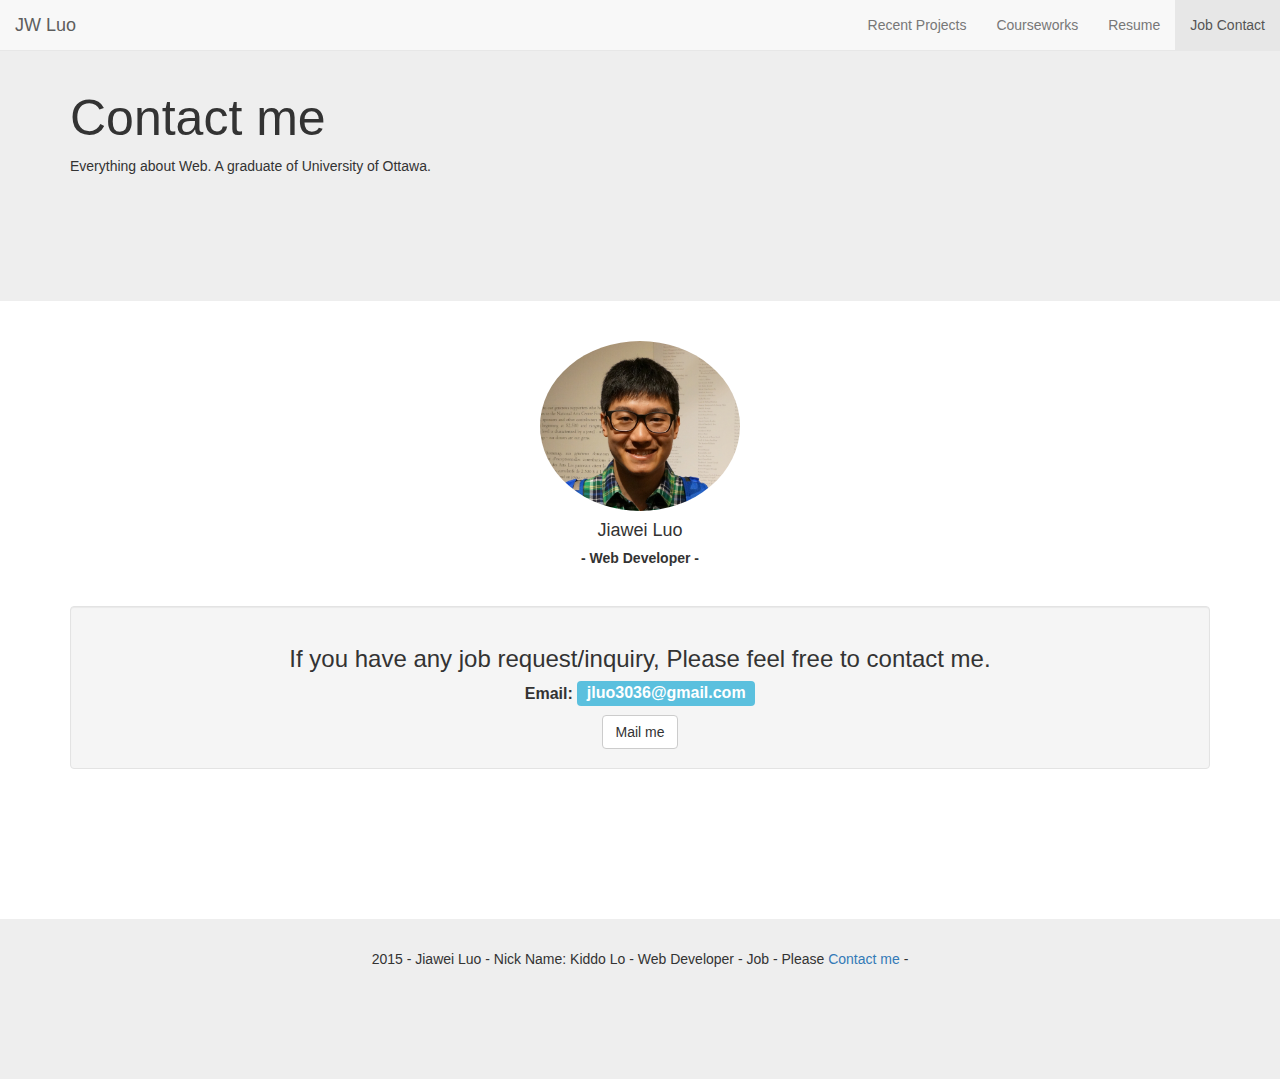
==== contact.html @ bc32a152 "add new pages" ====
<!DOCTYPE html>
<html>
<head>
<meta charset="utf-8">
<meta http-equiv="X-UA-Compatible" content="IE=edge">
<meta name="viewport" content="width=device-width, initial-scale=1">
<title>Jiawei Luo Personal Zone - Web Developer</title>
<!-- Bootstrap -->
<link rel="stylesheet" type="text/css" href="css/bootstrap.min.css" />
<!--[if lt IE 9]><script src="../assets/js/ie8-responsive-file-warning.js"></script><![endif]-->
<!-- HTML5 shim and Respond.js for IE8 support of HTML5 elements and media queries -->
<!--[if lt IE 9]>
  <script src="https://oss.maxcdn.com/html5shiv/3.7.2/html5shiv.min.js"></script>
  <script src="https://oss.maxcdn.com/respond/1.4.2/respond.min.js"></script>
<![endif]-->
<!-- Custom style -->
<link rel="stylesheet" type="text/css" href="css/custom.css" />
</head>
<body>

  <nav class="navbar navbar-default navbar-static-top"><!-- nav -->

    <div class="container-fluid"><!-- nav container -->

      <div class="navbar-header">
        <button type="button" class="navbar-toggle collapsed" data-toggle="collapse" data-target="#bs-example-navbar-collapse-8">
          <span class="sr-only">Toggle navigation</span>
          <span class="icon-bar"></span>
          <span class="icon-bar"></span>
          <span class="icon-bar"></span>
        </button>
        <a class="navbar-brand" href="index.html">JW Luo</a>
      </div>

      <div class="collapse navbar-collapse" id="bs-example-navbar-collapse-8">
        <ul class="nav navbar-nav navbar-right">
          <li><a href="index.html">Recent Projects</a></li>
          <li><a href="courseworks.html">Courseworks</a></li>
          <li><a href="resume.html">Resume</a></li>
          <li class="active"><a href="#">Job Contact</a></li>
        </ul>
      </div>

    </div><!-- container ends -->

  </nav><!-- nav ends -->

  <div class="banner"><!-- banner -->
    <div class="container">
      <h1>Contact me</h1>
      <p>Everything about Web. A graduate of University of Ottawa.</p>
    </div>
  </div>

  <div class="container"><!-- main content -->

    <div class="basic-info">
      <img class="avatar" src="img/avatar.jpg">
      <h4>Jiawei Luo</h4>
      <h5><strong> - Web Developer - </strong></h5>
    </div>

    <div class="well info">
      <h3>If you have any job request/inquiry, Please feel free to contact me.</h3>
      <p class="email"><strong>Email:</strong> <span class="label label-info">jluo3036@gmail.com</span></p>
      <a class="btn btn-default" href="mailto:jluo3036@gmail.com">Mail me</a>
    </div>

  </div><!-- main content ends -->

  <div class="footer">
    <p>2015 - Jiawei Luo - Nick Name: Kiddo Lo - Web Developer - Job - Please <a href="#">Contact me</a> -</p>
  </div>

</body>
</html>
---- css/custom.css ----
@charset "utf-8";
/* ---------------------------- Custom CSS ------------------------------------- */

body {
	min-height: 600px;
}

.banner {
	margin-bottom: 40px;
	padding-top: 20px;
	min-height: 250px;
	background-color: #eee;
}

.banner h1 {
	font-size: 50px;
}

.item {
	margin-bottom: 30px;
	padding: 0px 10px 0px 10px;
	min-height: 350px;
	border: 1px solid #eee;
	border-radius: 15px;
}

.item h2 {
	padding-top: 5px;
	padding-bottom: 30px;
}

.item ul {
	padding-top: 40px;
}

.item ul li {
	list-style: none;
	display: block;
	padding: 5px 0px 5px 0px;
}

.basic-info {
	text-align: center;
}

.avatar {
	width: 200px;
	height: 170px;
	border-radius: 50%;
}

.info {
	margin-top: 40px;
	margin-bottom: 120px;
	text-align: center;
}

.email {
	font-size: 16px;
}

.email > span {
	font-size: 16px;
}

.modal-img {
	width: 80%;
	height: 80%;
}

.footer {
	margin-top: 30px;
	padding: 30px 0px 0px 0px;
	min-height: 160px;
	background-color: #eee;
	text-align: center;
}

/* ------------------------- Override Bootstrap core CSS ------------------------- */

.navbar {
	margin-bottom: 0;
}

.modal-body {
	text-align: center;
}
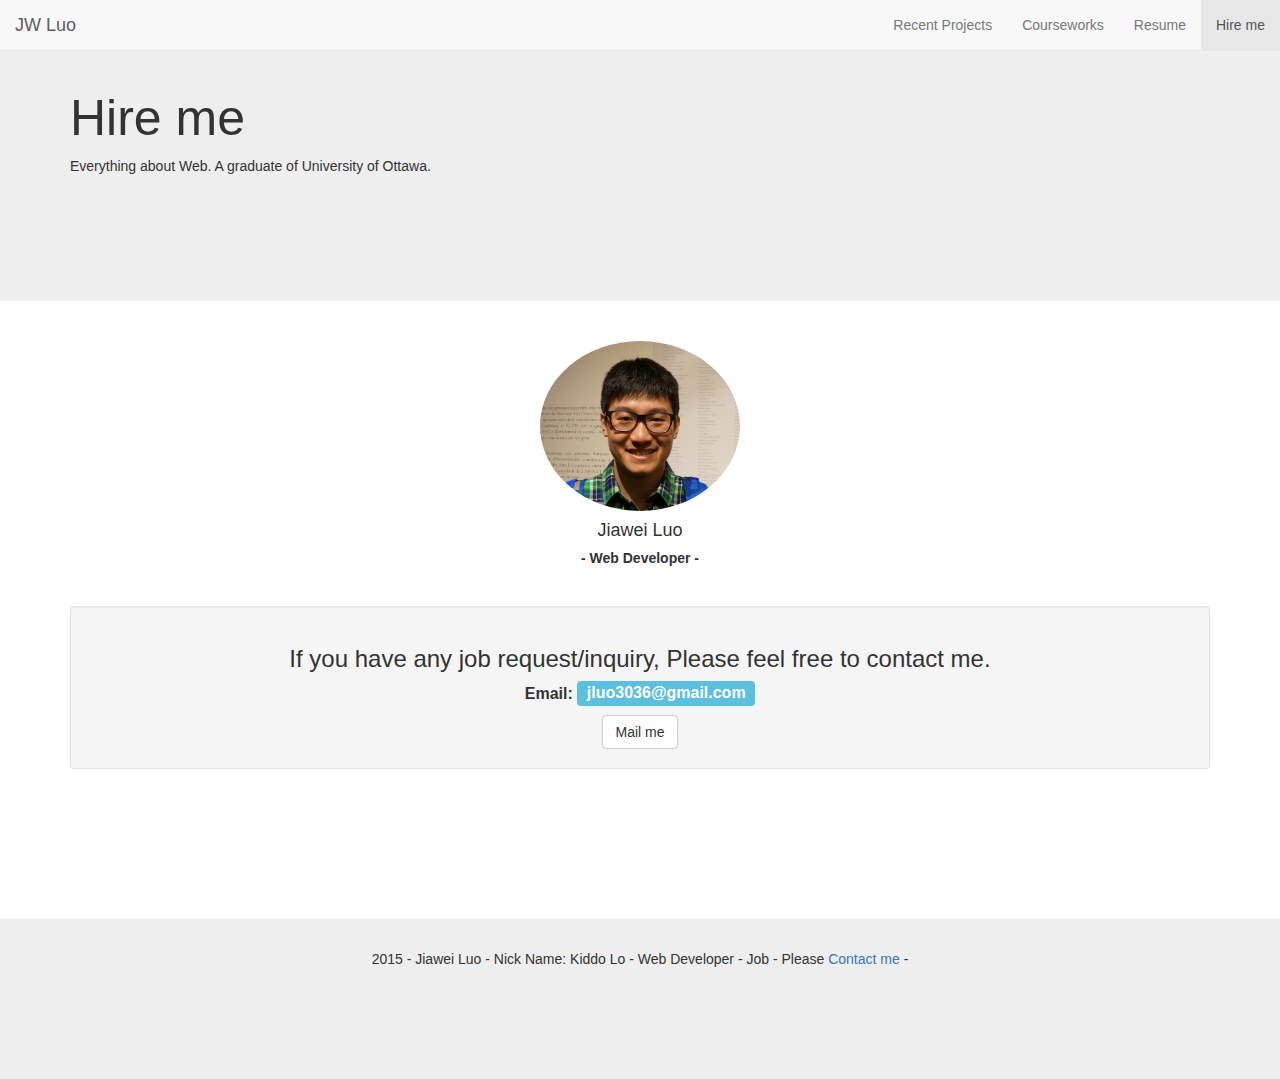
==== commit aca745e3: "fill some content" ====
--- a/contact.html
+++ b/contact.html
@@ -37,7 +37,7 @@
           <li><a href="index.html">Recent Projects</a></li>
           <li><a href="courseworks.html">Courseworks</a></li>
           <li><a href="resume.html">Resume</a></li>
-          <li class="active"><a href="#">Job Contact</a></li>
+          <li class="active"><a href="#">Hire me</a></li>
         </ul>
       </div>
 
@@ -47,7 +47,7 @@
 
   <div class="banner"><!-- banner -->
     <div class="container">
-      <h1>Contact me</h1>
+      <h1>Hire me</h1>
       <p>Everything about Web. A graduate of University of Ottawa.</p>
     </div>
   </div>
--- a/css/custom.css
+++ b/css/custom.css
@@ -68,12 +68,20 @@
 	height: 80%;
 }
 
+.hire-zone {
+	text-align: center;
+}
+
 .footer {
 	margin-top: 30px;
 	padding: 30px 0px 0px 0px;
 	min-height: 160px;
 	background-color: #eee;
 	text-align: center;
+}
+
+.footer > p {
+	margin-bottom: 0;
 }
 
 /* ------------------------- Override Bootstrap core CSS ------------------------- */
@@ -84,4 +92,4 @@
 
 .modal-body {
 	text-align: center;
-}+}
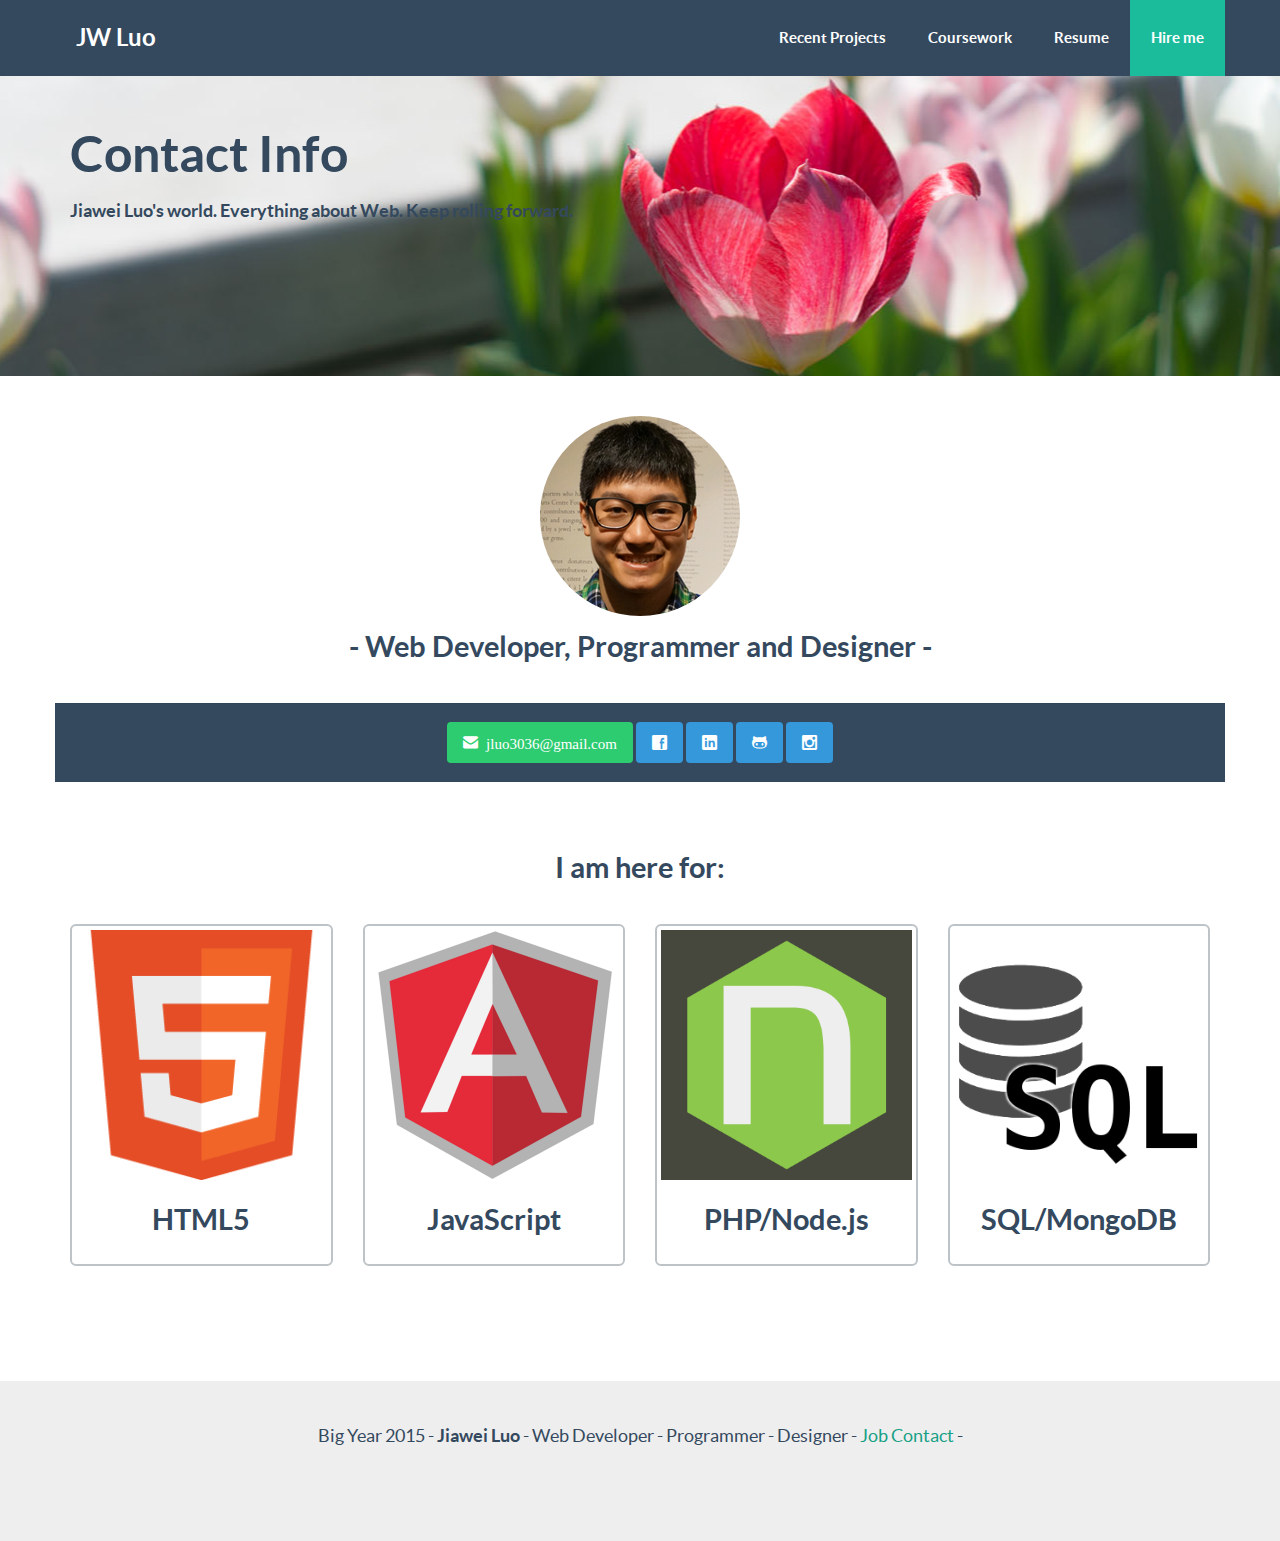
==== commit af03e211: "Secondly large modification" ====
--- a/contact.html
+++ b/contact.html
@@ -4,7 +4,9 @@
 <meta charset="utf-8">
 <meta http-equiv="X-UA-Compatible" content="IE=edge">
 <meta name="viewport" content="width=device-width, initial-scale=1">
-<title>Jiawei Luo Personal Zone - Web Developer</title>
+<title>Jiawei Luo - Web Developer</title>
+<!-- Facvicon icon -->
+<link rel="icon" href="favicon.ico">
 <!-- Bootstrap -->
 <link rel="stylesheet" type="text/css" href="css/bootstrap.min.css" />
 <!--[if lt IE 9]><script src="../assets/js/ie8-responsive-file-warning.js"></script><![endif]-->
@@ -13,17 +15,23 @@
   <script src="https://oss.maxcdn.com/html5shiv/3.7.2/html5shiv.min.js"></script>
   <script src="https://oss.maxcdn.com/respond/1.4.2/respond.min.js"></script>
 <![endif]-->
+<!-- Flat ui -->
+<link rel="stylesheet" type="text/css" href="css/flat-ui.css" />
 <!-- Custom style -->
 <link rel="stylesheet" type="text/css" href="css/custom.css" />
+<!-- jQuery -->
+<script src="http://code.jquery.com/jquery-1.11.3.min.js"></script>
+<!-- Boostrap Components -->
+<script type="text/javascript" src="js/bootstrap.min.js"></script>
 </head>
 <body>
 
-  <nav class="navbar navbar-default navbar-static-top"><!-- nav -->
+  <nav class="navbar navbar-default navbar-inverse navbar-lg navbar-fixed-top"><!-- nav -->
 
-    <div class="container-fluid"><!-- nav container -->
+    <div class="container"><!-- nav container -->
 
       <div class="navbar-header">
-        <button type="button" class="navbar-toggle collapsed" data-toggle="collapse" data-target="#bs-example-navbar-collapse-8">
+        <button type="button" class="navbar-toggle" data-toggle="collapse" data-target="navbar-1">
           <span class="sr-only">Toggle navigation</span>
           <span class="icon-bar"></span>
           <span class="icon-bar"></span>
@@ -32,12 +40,12 @@
         <a class="navbar-brand" href="index.html">JW Luo</a>
       </div>
 
-      <div class="collapse navbar-collapse" id="bs-example-navbar-collapse-8">
+      <div class="collapse navbar-collapse" id="navbar-1">
         <ul class="nav navbar-nav navbar-right">
-          <li><a href="index.html">Recent Projects</a></li>
-          <li><a href="courseworks.html">Courseworks</a></li>
-          <li><a href="resume.html">Resume</a></li>
-          <li class="active"><a href="#">Hire me</a></li>
+          <li><a href="index.html" title="See my Portfolios">Recent Projects</a></li>
+          <li><a href="courseworks.html" title="See my Coursework">Coursework</a></li>
+          <li><a href="resume.html" title="See my Resume">Resume</a></li>
+          <li class="active"><a href="#" title="If you wanna hire me...">Hire me</a></li>
         </ul>
       </div>
 
@@ -47,29 +55,85 @@
 
   <div class="banner"><!-- banner -->
     <div class="container">
-      <h1>Hire me</h1>
-      <p>Everything about Web. A graduate of University of Ottawa.</p>
+      <h1>Contact Info</h1>
+      <p><strong>Jiawei Luo's world. Everything about Web. Keep rolling forward.</strong></p>
     </div>
   </div>
 
   <div class="container"><!-- main content -->
 
-    <div class="basic-info">
-      <img class="avatar" src="img/avatar.jpg">
-      <h4>Jiawei Luo</h4>
-      <h5><strong> - Web Developer - </strong></h5>
+    <div class="row">
+
+      <div class="title-wrapper">
+        <img src="img/avatar_sm.jpg" class="img-circle">
+        <h4>- Web Developer, Programmer and Designer -</h4>
+        <div class="well">
+          <a href="mailto:jluo3036@gmail.com" target="_blank" class="btn btn-success" title="my primary e-mail"><span class="fui-mail"> jluo3036@gmail.com</a>
+          <a href="https://www.facebook.com/jw.lo.14" target="_blank" class="btn btn-info" title="join my facebook"><span class="fui-facebook"></span></a>
+          <a href="https://ca.linkedin.com/pub/jiawei-luo/100/806/a29" target="_blank" class="btn btn-info" title="join my linkedin"><span class="fui-linkedin"></span></a>
+          <a href="https://github.com/mrkiddo" target="_blank" class="btn btn-info" title="join my at github"><span class="fui-github"></span></a>
+          <a href="https://instagram.com/mister_kiddo/" target="_blank" class="btn btn-info" title="join my instagram"><span class="fui-instagram"></span></a>
+        </div>
+      </div>
+
     </div>
 
-    <div class="well info">
-      <h3>If you have any job request/inquiry, Please feel free to contact me.</h3>
-      <p class="email"><strong>Email:</strong> <span class="label label-info">jluo3036@gmail.com</span></p>
-      <a class="btn btn-default" href="mailto:jluo3036@gmail.com">Mail me</a>
+    <div class="row row-ready">
+
+      <div class="ready-title"> 
+        <h4>I am here for: </h4>
+      </div>
+
+      <div class="col-sm-6 col-md-3">
+        <div class="thumbnail" align="center">
+          <div>
+            <img src="img/html5_thumb.png" class="img-responsive">
+          </div>
+          <div class="caption">
+            <h4>HTML5</h4>
+          </div>
+        </div>
+      </div>
+
+      <div class="col-sm-6 col-md-3">
+        <div class="thumbnail" align="center">
+          <div>
+            <img src="img/angularjs_thumb.png" class="img-responsive">
+          </div>
+          <div class="caption">
+            <h4>JavaScript</h4>
+          </div>
+        </div>
+      </div>
+
+      <div class="col-sm-6 col-md-3">
+        <div class="thumbnail" align="center">
+          <div>
+            <img src="img/nodejs_thumb.png" class="img-responsive">
+          </div>
+          <div class="caption">
+            <h4>PHP/Node.js</h4>
+          </div>
+        </div>
+      </div>
+
+      <div class="col-sm-6 col-md-3">
+        <div class="thumbnail" align="center">
+          <div>
+            <img src="img/sql_thumb.png" class="img-responsive">
+          </div>
+          <div class="caption">
+            <h4>SQL/MongoDB</h4>
+          </div>
+        </div>
+      </div>
+
     </div>
 
   </div><!-- main content ends -->
 
   <div class="footer">
-    <p>2015 - Jiawei Luo - Nick Name: Kiddo Lo - Web Developer - Job - Please <a href="#">Contact me</a> -</p>
+     <p>Big Year 2015 - <strong>Jiawei Luo</strong> - Web Developer - Programmer - Designer - <a href="contact.html">Job Contact</a> -</p>
   </div>
 
 </body>
--- a/css/custom.css
+++ b/css/custom.css
@@ -3,78 +3,76 @@
 
 body {
 	min-height: 600px;
+	padding-top: 76px;
 }
 
 .banner {
 	margin-bottom: 40px;
 	padding-top: 20px;
-	min-height: 250px;
+	min-height: 300px;
 	background-color: #eee;
+	background-image: url(../img/banner_bg.jpg);
+	background-repeat:no-repeat;
+	background-position:center;
 }
 
 .banner h1 {
 	font-size: 50px;
 }
 
-.item {
-	margin-bottom: 30px;
-	padding: 0px 10px 0px 10px;
-	min-height: 350px;
-	border: 1px solid #eee;
-	border-radius: 15px;
+.main-content {
+	padding-bottom: 60px;
 }
 
-.item h2 {
-	padding-top: 5px;
-	padding-bottom: 30px;
+.item {
+	padding: 10px;
 }
 
-.item ul {
-	padding-top: 40px;
+.item-link {
+	font-size: 20px;
+    background-color: #eee;
+    border: 0;
 }
 
-.item ul li {
-	list-style: none;
-	display: block;
-	padding: 5px 0px 5px 0px;
+.item-content {
+	background-color: #eee;
+	padding: 1px 10px 25px 15px;
+	min-height: 370px;
 }
 
-.basic-info {
+.item-tag {
+	margin-top: 50px;
+}
+
+.item-ongo {
+	margin-top: 30px;
+}
+
+.work-item {
+	padding-bottom: 40px;
+}
+
+.work-item-ls {
+	margin-bottom: 50px;
+}
+
+.title-wrapper {
 	text-align: center;
 }
 
-.avatar {
-	width: 200px;
-	height: 170px;
-	border-radius: 50%;
+.ready-title {
+	text-align: center;
+	margin-top: 50px;
+	margin-bottom: 40px;
 }
 
-.info {
-	margin-top: 40px;
-	margin-bottom: 120px;
-	text-align: center;
-}
-
-.email {
-	font-size: 16px;
-}
-
-.email > span {
-	font-size: 16px;
-}
-
-.modal-img {
-	width: 80%;
-	height: 80%;
-}
-
-.hire-zone {
-	text-align: center;
+.row-ready {
+	padding-bottom: 80px;
 }
 
 .footer {
 	margin-top: 30px;
-	padding: 30px 0px 0px 0px;
+	padding: 40px 0px 0px 0px;
 	min-height: 160px;
 	background-color: #eee;
 	text-align: center;
@@ -93,3 +91,15 @@
 .modal-body {
 	text-align: center;
 }
+
+.tab-content {
+	padding: 20px;
+	min-height: 300px !important;
+}
+
+.well {
+	border: 0;
+    border-radius: 0;
+    background-color: #34495E;
+    margin-top: 40px;
+}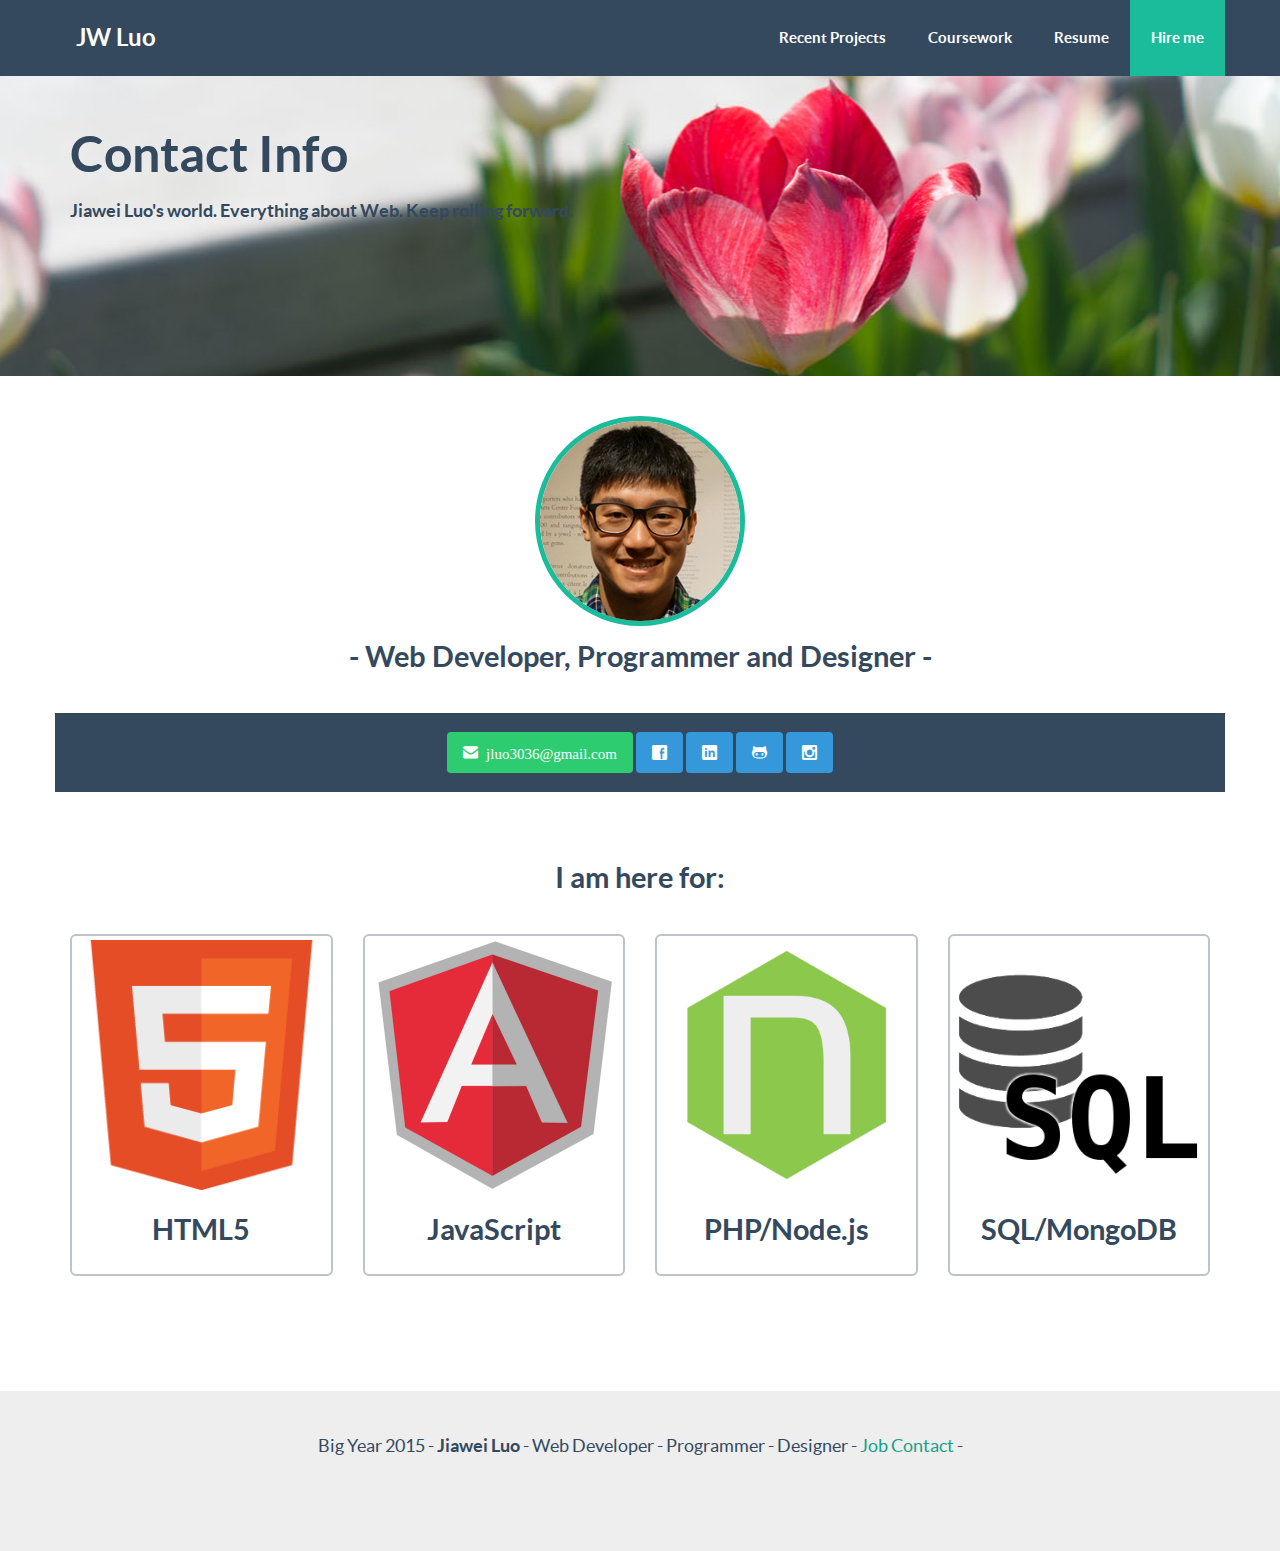
==== commit 3d38db70: "Add new project record" ====
--- a/contact.html
+++ b/contact.html
@@ -65,13 +65,13 @@
     <div class="row">
 
       <div class="title-wrapper">
-        <img src="img/avatar_sm.jpg" class="img-circle">
+        <img src="img/avatar_sm.jpg" class="img-circle img-avatar">
         <h4>- Web Developer, Programmer and Designer -</h4>
         <div class="well">
           <a href="mailto:jluo3036@gmail.com" target="_blank" class="btn btn-success" title="my primary e-mail"><span class="fui-mail"> jluo3036@gmail.com</a>
           <a href="https://www.facebook.com/jw.lo.14" target="_blank" class="btn btn-info" title="join my facebook"><span class="fui-facebook"></span></a>
           <a href="https://ca.linkedin.com/pub/jiawei-luo/100/806/a29" target="_blank" class="btn btn-info" title="join my linkedin"><span class="fui-linkedin"></span></a>
-          <a href="https://github.com/mrkiddo" target="_blank" class="btn btn-info" title="join my at github"><span class="fui-github"></span></a>
+          <a href="https://github.com/mrkiddo" target="_blank" class="btn btn-info" title="join my github"><span class="fui-github"></span></a>
           <a href="https://instagram.com/mister_kiddo/" target="_blank" class="btn btn-info" title="join my instagram"><span class="fui-instagram"></span></a>
         </div>
       </div>
--- a/css/custom.css
+++ b/css/custom.css
@@ -18,6 +18,10 @@
 
 .banner h1 {
 	font-size: 50px;
+}
+
+.memo {
+	text-shadow: 1px 1px 1px #fff;
 }
 
 .main-content {
@@ -70,6 +74,10 @@
 	padding-bottom: 80px;
 }
 
+.img-avatar {
+	border: 5px solid #1ABC9C;
+}
+
 .footer {
 	margin-top: 30px;
 	padding: 40px 0px 0px 0px;
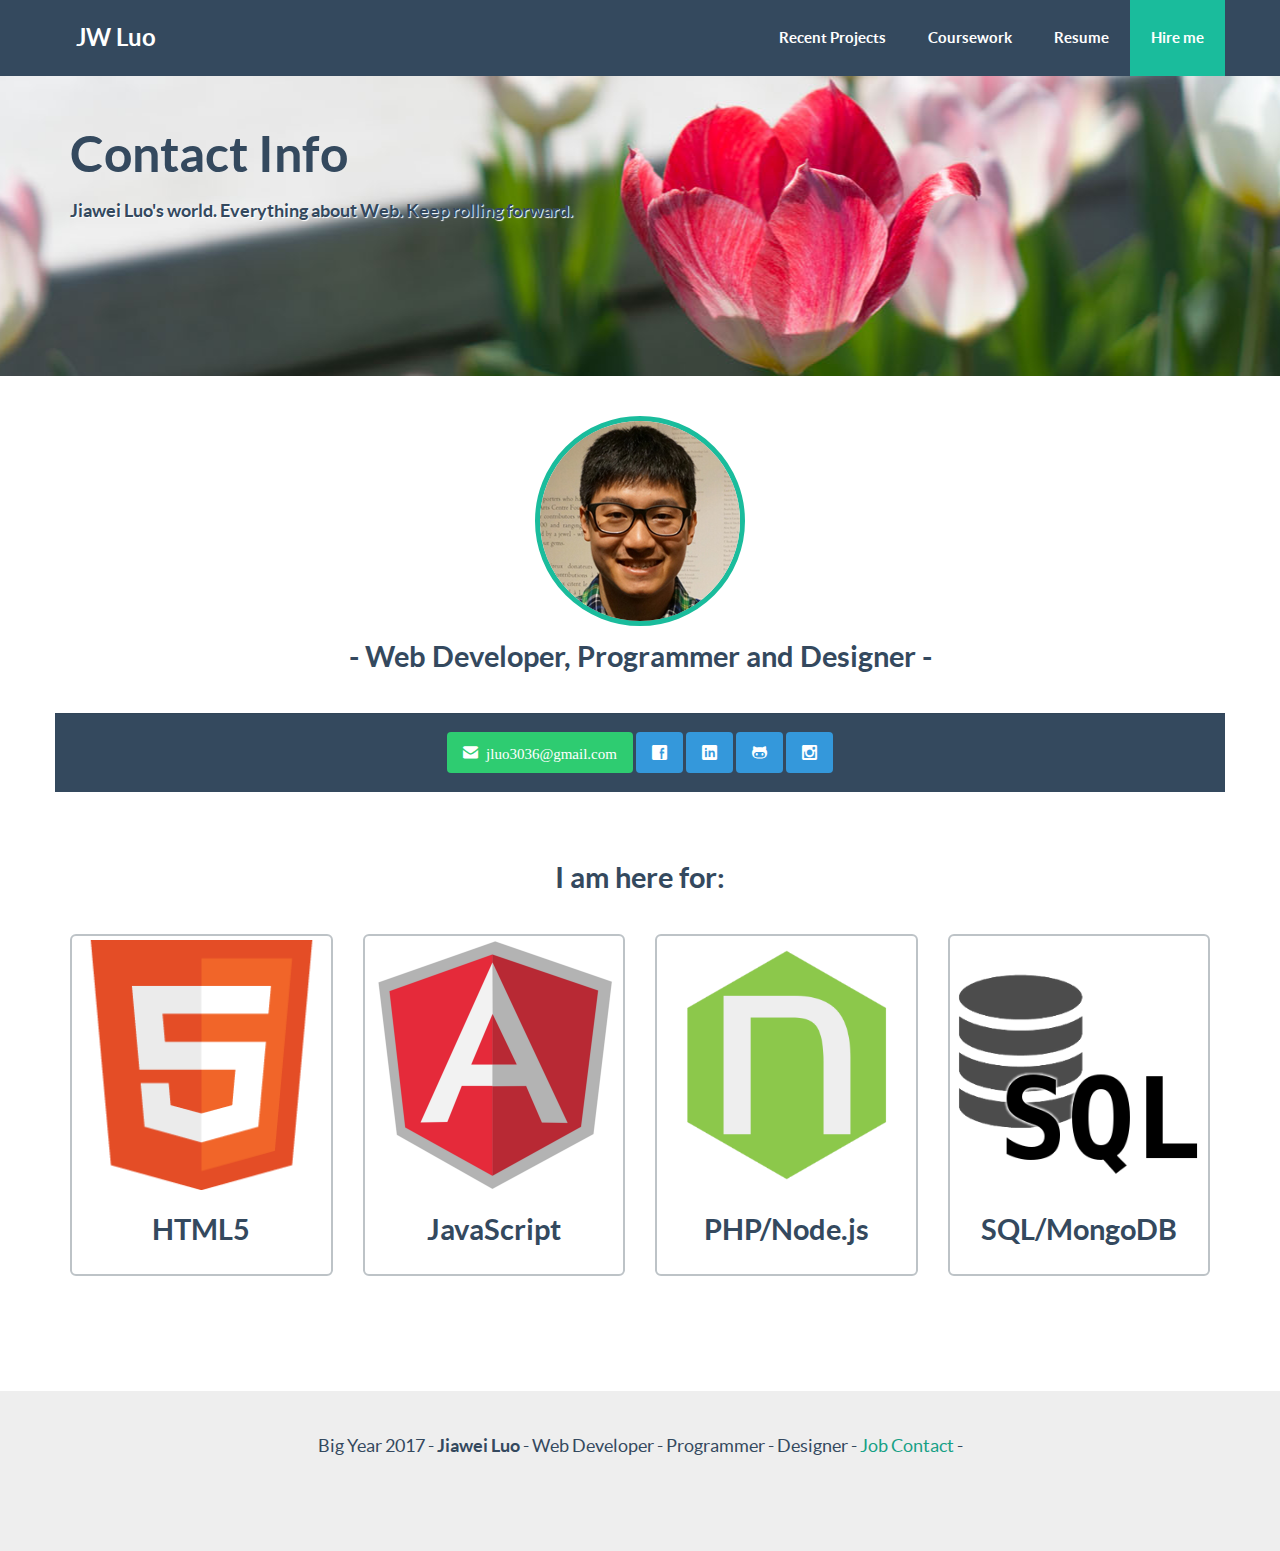
==== commit 9252ceef: "update site with recent information" ====
--- a/contact.html
+++ b/contact.html
@@ -6,23 +6,13 @@
 <meta name="viewport" content="width=device-width, initial-scale=1">
 <title>Jiawei Luo - Web Developer</title>
 <!-- Facvicon icon -->
-<link rel="icon" href="favicon.ico">
+<link rel="icon" href="favicon.png">
 <!-- Bootstrap -->
 <link rel="stylesheet" type="text/css" href="css/bootstrap.min.css" />
-<!--[if lt IE 9]><script src="../assets/js/ie8-responsive-file-warning.js"></script><![endif]-->
-<!-- HTML5 shim and Respond.js for IE8 support of HTML5 elements and media queries -->
-<!--[if lt IE 9]>
-  <script src="https://oss.maxcdn.com/html5shiv/3.7.2/html5shiv.min.js"></script>
-  <script src="https://oss.maxcdn.com/respond/1.4.2/respond.min.js"></script>
-<![endif]-->
 <!-- Flat ui -->
 <link rel="stylesheet" type="text/css" href="css/flat-ui.css" />
 <!-- Custom style -->
 <link rel="stylesheet" type="text/css" href="css/custom.css" />
-<!-- jQuery -->
-<script src="http://code.jquery.com/jquery-1.11.3.min.js"></script>
-<!-- Boostrap Components -->
-<script type="text/javascript" src="js/bootstrap.min.js"></script>
 </head>
 <body>
 
@@ -56,7 +46,7 @@
   <div class="banner"><!-- banner -->
     <div class="container">
       <h1>Contact Info</h1>
-      <p><strong>Jiawei Luo's world. Everything about Web. Keep rolling forward.</strong></p>
+      <p class="memo"><strong>Jiawei Luo's world. Everything about Web. Keep rolling forward.</strong></p>
     </div>
   </div>
 
@@ -133,8 +123,13 @@
   </div><!-- main content ends -->
 
   <div class="footer">
-     <p>Big Year 2015 - <strong>Jiawei Luo</strong> - Web Developer - Programmer - Designer - <a href="contact.html">Job Contact</a> -</p>
+     <p>Big Year 2017 - <strong>Jiawei Luo</strong> - Web Developer - Programmer - Designer - <a href="contact.html">Job Contact</a> -</p>
   </div>
+
+  <!-- jQuery -->
+  <script src="http://code.jquery.com/jquery-1.11.3.min.js"></script>
+  <!-- Boostrap Components -->
+  <script type="text/javascript" src="js/bootstrap.min.js"></script>
 
 </body>
 </html>--- a/css/custom.css
+++ b/css/custom.css
@@ -14,6 +14,7 @@
 	background-image: url(../img/banner_bg.jpg);
 	background-repeat:no-repeat;
 	background-position:center;
+	background-size: cover;
 }
 
 .banner h1 {
@@ -90,6 +91,10 @@
 	margin-bottom: 0;
 }
 
+#experience i {
+	float: right;
+}
+
 /* ------------------------- Override Bootstrap core CSS ------------------------- */
 
 .navbar {
@@ -98,6 +103,10 @@
 
 .modal-body {
 	text-align: center;
+}
+
+.modal-img {
+	width: 100%;
 }
 
 .tab-content {
